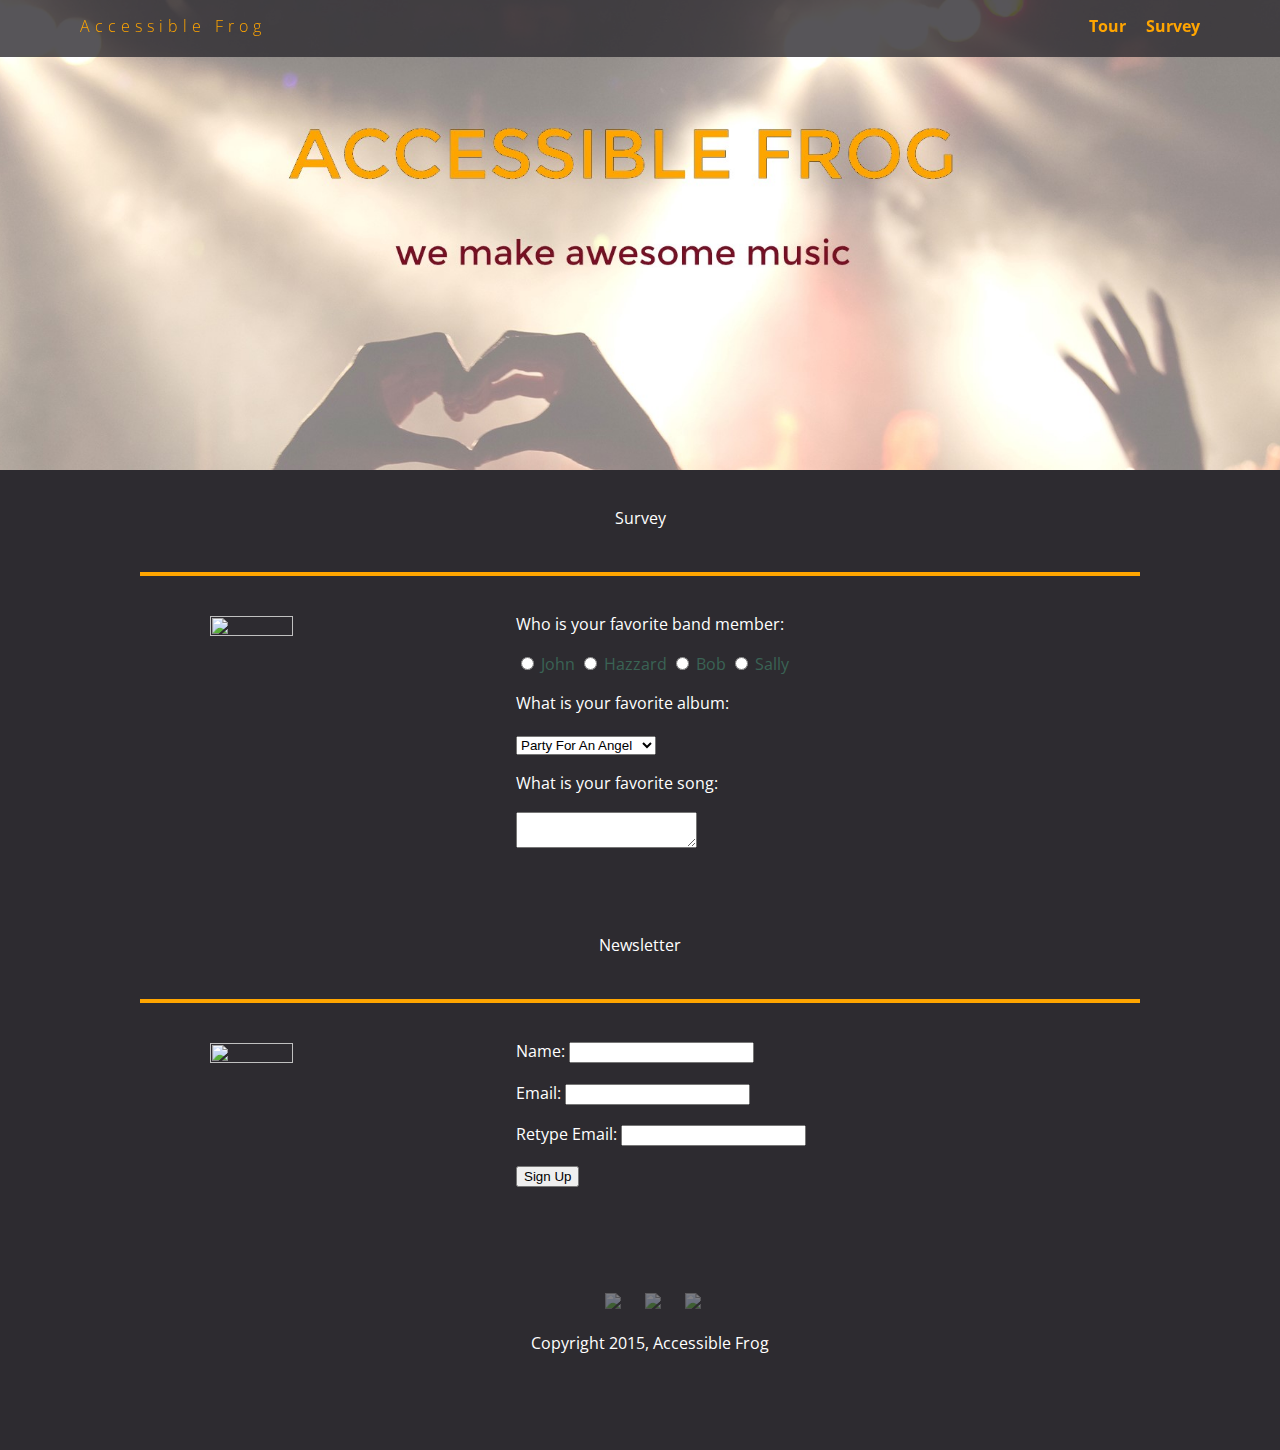
==== survey.html @ 4f3c9e72 "corrected tour site" ====
<!doctype html>
<html lang="en">
  <head>
    <meta charset="utf-8">
    <link href="css/styles.css" rel="stylesheet" type="text/css" />
    <link href="css/survey.css" rel="stylesheet" type="text/css" />
    <meta name="viewport" content="width=device-width, initial-scale=1, maximum-scale=1, user-scalable=0"/>
    <link href='https://fonts.googleapis.com/css?family=Open+Sans:400,300,600' rel='stylesheet' type='text/css'>
    <title>Accessible Frog</title>
  </head>

  <body>
    <div class="main-nav">
      <ul class="nav">
        <li class="name"><a href="index.html">Accessible Frog</a></li>
        <li><a href="tour.html">Tour</a></li>
        <li><a href="#">Survey</a></li>
      </ul>
    </div>

    <header>
    </header>

    <main>
      <p class= "heading">Survey</p>
      <div class="card">
        <div class="flex">
          <img class="photo" src= "img/concert01.jpg">
          <div class="container">
            <form class = "survey">
              <p>Who is your favorite band member:</p>
              <input type="radio" name="res" value="John"> John
              <input type="radio" name="res" value="Hazzard"> Hazzard
              <input type="radio" name="res" value="Bob"> Bob
              <input type="radio" name="res" value="Sally"> Sally

              <p>What is your favorite album:</p>
              <select id="albums" name="select">
                <option value="1">Party For An Angel</option>
                <option value="2">A Day Of Old</option>
                <option value="3">Finding My Shadow</option>
                <option value="4">Diamond Fireworks</option>
                <option value="5">Enjoy Your Desire</option>
                <option value="6">This Is For You</option>
                <option value="7">Music Of My Life</option>
                <option value="8">Song For Yesterday</option>
                <option value="9">Heroic Forever</option>
                <option value="10">Midnight Fires</option>
                <option value="11">Street Of The Rider</option>
              </select>

              <p>What is your favorite song:</p>
              <textarea></textarea>
            </form>
          </div>
        </div>
      </div>
      <p class= "heading">Newsletter</p>
      <div class="card">
        <div class="flex">
          <img class="photo" src= "img/the_band.jpg">
            <div class="container">
              <form class="newsletter">
                  <p>Name: <input type ="text" name="textfield"></p>
                  <p>Email: <input type ="email" name="textfield"></p>
                  <p>Retype Email: <input type ="email" name="textfield"></p>
                  <button type="submit">Sign Up</button>
              </form>
            </div>
        </div>
      </div>
    </main>

    <footer>
      <ul>
        <li><a href="#" class="social twitter"><img src= "img/twitter-32.png"></a></li>
        <li><a href="#" class="social youtube"><img src= "img/youtube-32.png"></a></li>
        <li><a href="#" class="social spotify"><img src= "img/spotify-32.png"></a></li>
      </ul>
      <p class="copyright">Copyright 2015, Accessible Frog</p>
    </footer>
  </body>
</html>
---- css/styles.css ----
/* Global Layout Set-up */
* {
  box-sizing: border-box;
}

body {
  margin: 0;
  padding: 0;
  text-align: center;
  font-family: 'Open Sans', sans-serif;
  color: #3A6355;
  background: #2d2b30;
}

/* Link Styles */

a {
  text-decoration: none;
  color: #ffa500;
}

a:hover {
  color: #fff;
}

/* Section Styles */

.main-nav {
  width: 100%;
  background: rgba(45, 43, 48, 0.8);
  min-height: 30px;
  padding: 10px;
  position: fixed;
  text-align: center;
}

.nav {
  display: flex;
  justify-content: space-around;
  font-weight: 700;
  list-style-type: none;
  margin: 0 auto;
  padding: 0;
}

.nav .name {
  display: block;
  margin-right: auto;
  color: white;
  letter-spacing: 5px;
}

.nav li {
  padding: 5px 10px 10px 10px;
}

.nav a {
  transition: all .5s;
}

.nav a:hover {
  color: white
}

header {
  text-align: center;
  background: url('../img/concert02_with_text.jpg') no-repeat top center ;
  background-size: cover;
  overflow: hidden;
  padding-top: 60px;
  height: 350px;
}

.tag {
  color: black;
  padding: 10px;
  letter-spacing: 5px;
}

.name{
  font-weight: 300;
}

header .name{
  font-size: 3em;
}
.tagline {
  font-weight: 600;
  padding: 20px;
  text-transform: uppercase;
  color: #781125
}

.card {
  margin: 30px;
  padding: 20px 40px 40px;
  text-align: left;
  border-top: 4px solid #ffa500;
  clear: both;
}
.card:hover {
  border-color: #96731A;
}


.photo{
  display: block;
  width: 200px;
  height: 0%;
  margin: 0 auto;
}

.information{
  width: 100%;
  text-align: center;
  /*display: inline-block;
  position: absolute;*/
}

h1{
  font-size: 2em;
  text-transform: uppercase;
  color: #ffa500;
  margin-top: 10px;
}

/* Footer styles */

footer {
  width: 100%;
  min-height: 30px;
  padding: 20px 0 40px 20px;
}

footer .copyright {
  top: -8px;
  font-size: .75em;
}

footer ul {
  list-style-type: none;
  margin: 0;
  padding: 0;
}

footer ul li {
  display: inline-block;
}
footer p {
  color: #fff;
}

a.social {
  display: inline-block;
  margin-left: 5px;
  width: 30px;
  height: 30px;
  background-size: 30px 30px;
  opacity: .4;
  transition: all .5s;
}

a.social:hover {
  opacity: 1;
}
.clearfix {
  clear: both;
}

/* Styles for larger screens */
@media screen and (min-width: 840px) {

  .flex {
    display: -ms-flexbox;      /* TWEENER - IE 10 */
    display: flex;
    max-width: 1200px;
    -ms-flex-pack: distribute;
  }

  header {
    min-height: 470px;
  }

  .nav {
    max-width: 1200px;
    padding: 0 30px;
  }


  main {
    padding-top: 20px;
  }

  main p {
    line-height: 1.6em;
    color: #fff;
  }

  .card{
    margin: 40px auto;
    padding: 20px 40px 40px;
    width: 80%;
    max-width: 1000px;
  }

  .photo{
    width: 30%;
    margin: 20px 30px;
  }

  .information{
    text-align: left;
  }

  footer {
    font-size: 1.3em;
    max-width: 1200px;
    margin: 40px auto;
  }
}
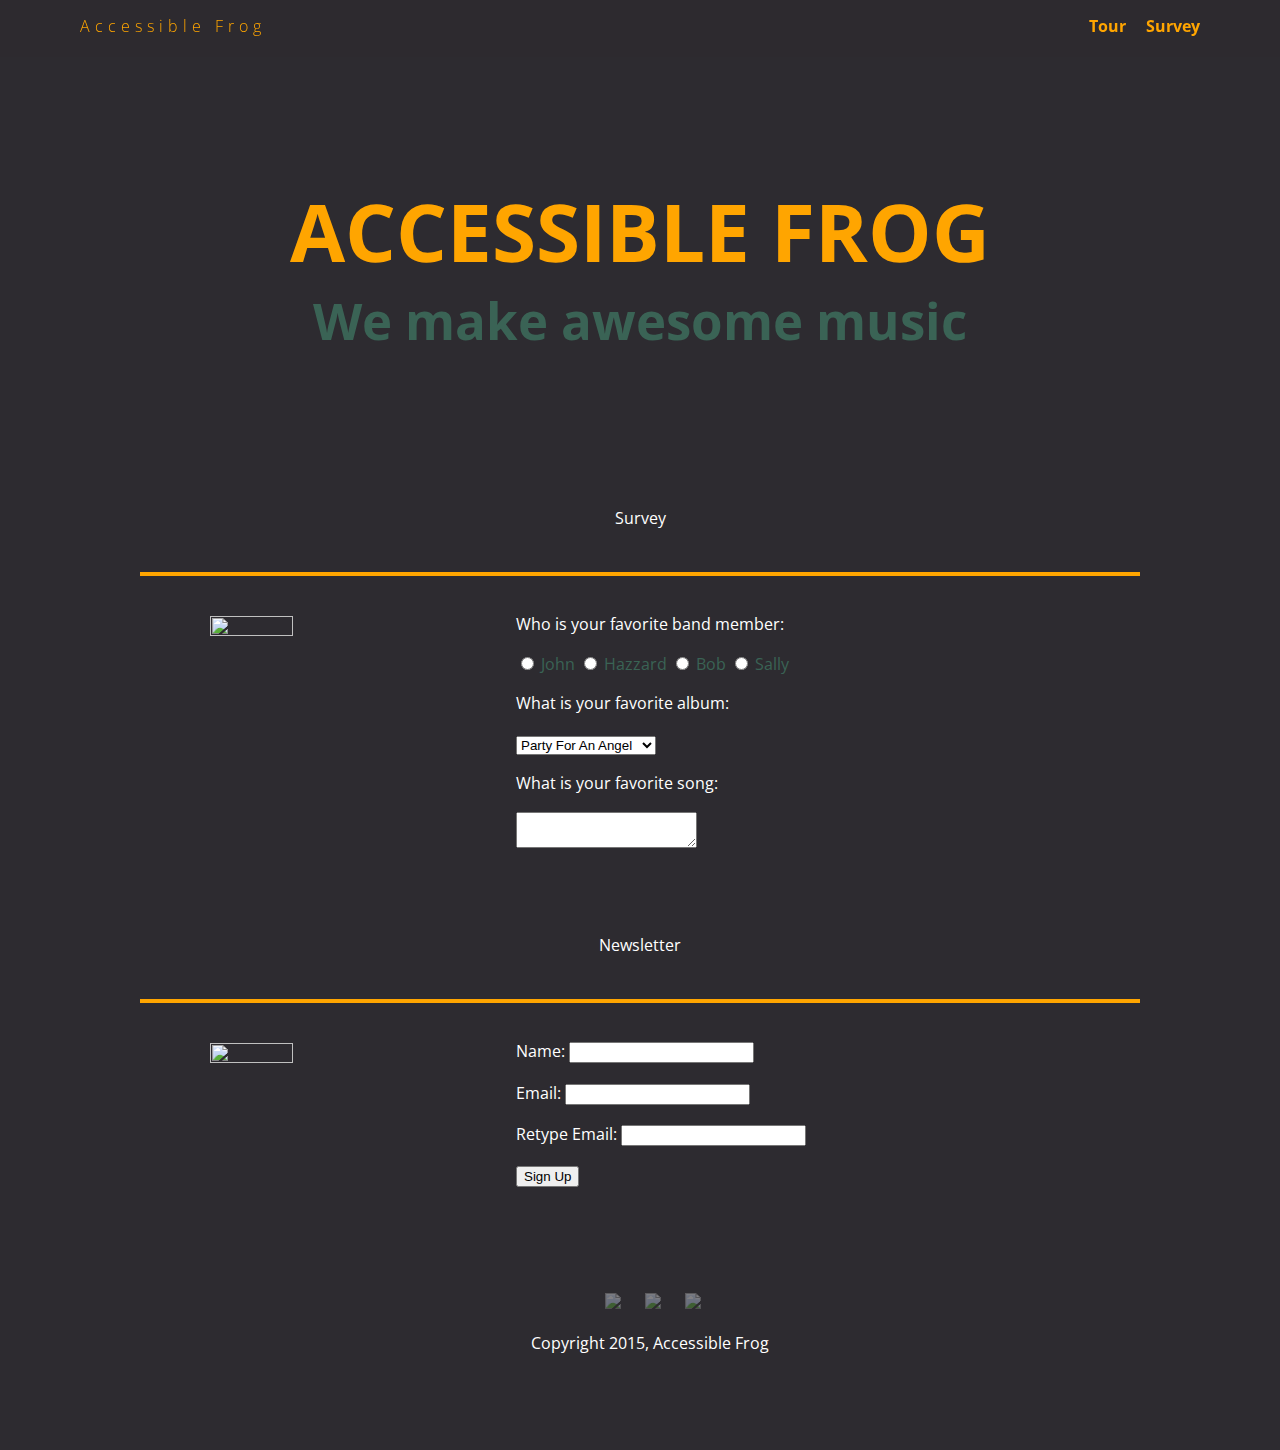
==== commit d9395df2: "fixed header image, added roles" ====
--- a/survey.html
+++ b/survey.html
@@ -10,7 +10,7 @@
   </head>
 
   <body>
-    <div class="main-nav">
+    <div class="main-nav" role="navigation">
       <ul class="nav">
         <li class="name"><a href="index.html">Accessible Frog</a></li>
         <li><a href="tour.html">Tour</a></li>
@@ -18,10 +18,14 @@
       </ul>
     </div>
 
-    <header>
+    <header role="banner">
+      <div class="overlay">
+        <h1>Accessible Frog</h1>
+        <h3>We make awesome music</h3>
+      </div>
     </header>
 
-    <main>
+    <main role="content">
       <p class= "heading">Survey</p>
       <div class="card">
         <div class="flex">
@@ -35,7 +39,7 @@
               <input type="radio" name="res" value="Sally"> Sally
 
               <p>What is your favorite album:</p>
-              <select id="albums" name="select">
+              <select id="albums" name="select" role="form">
                 <option value="1">Party For An Angel</option>
                 <option value="2">A Day Of Old</option>
                 <option value="3">Finding My Shadow</option>
@@ -71,7 +75,7 @@
       </div>
     </main>
 
-    <footer>
+    <footer role="site information">
       <ul>
         <li><a href="#" class="social twitter"><img src= "img/twitter-32.png"></a></li>
         <li><a href="#" class="social youtube"><img src= "img/youtube-32.png"></a></li>
--- a/css/styles.css
+++ b/css/styles.css
@@ -64,11 +64,25 @@
 
 header {
   text-align: center;
-  background: url('../img/concert02_with_text.jpg') no-repeat top center ;
+  background: url('../img/concert02_no_text.jpg') no-repeat top center;
   background-size: cover;
   overflow: hidden;
   padding-top: 60px;
   height: 350px;
+}
+.overlay {
+  display: flex;
+  flex-direction: column;
+  justify-content: center;
+  height: 100%;
+}
+.overlay h1 {
+  font-size: 5rem;
+  margin: 0;
+}
+.overlay h3 {
+  font-size: 3.2rem;
+  margin: 0;
 }
 
 .tag {
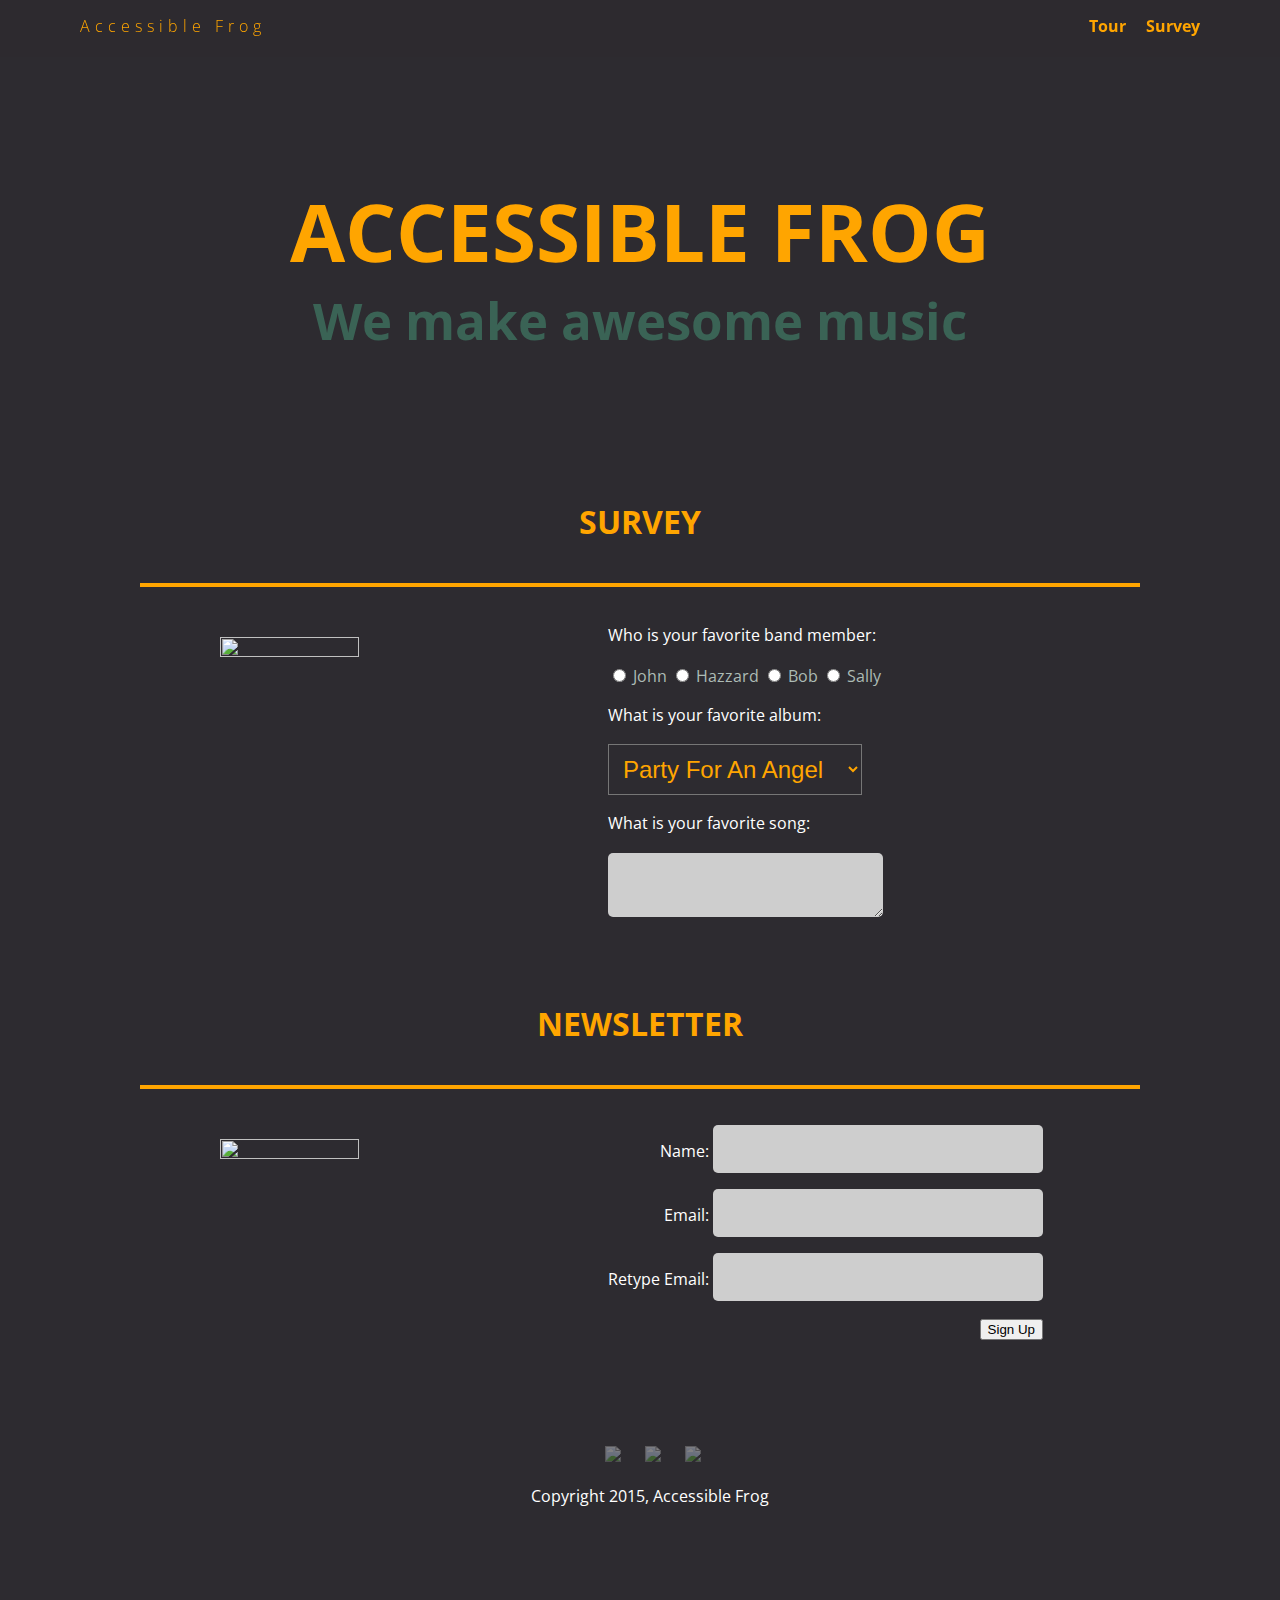
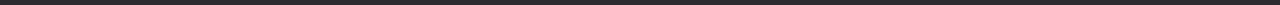
==== commit 934fae3e: "updated form" ====
--- a/survey.html
+++ b/survey.html
@@ -26,17 +26,17 @@
     </header>
 
     <main role="content">
-      <p class= "heading">Survey</p>
+      <h1>Survey</h1>
       <div class="card">
         <div class="flex">
           <img class="photo" src= "img/concert01.jpg">
           <div class="container">
             <form class = "survey">
               <p>Who is your favorite band member:</p>
-              <input type="radio" name="res" value="John"> John
-              <input type="radio" name="res" value="Hazzard"> Hazzard
-              <input type="radio" name="res" value="Bob"> Bob
-              <input type="radio" name="res" value="Sally"> Sally
+              <input type="radio" name="res" value="John"> <span>John</span>
+              <input type="radio" name="res" value="Hazzard"> <span>Hazzard</span>
+              <input type="radio" name="res" value="Bob"> <span>Bob</span>
+              <input type="radio" name="res" value="Sally"> <span>Sally</span>
 
               <p>What is your favorite album:</p>
               <select id="albums" name="select" role="form">
@@ -59,7 +59,7 @@
           </div>
         </div>
       </div>
-      <p class= "heading">Newsletter</p>
+      <h1>Newsletter</h1>
       <div class="card">
         <div class="flex">
           <img class="photo" src= "img/the_band.jpg">
--- a/css/styles.css
+++ b/css/styles.css
@@ -21,6 +21,10 @@
 
 a:hover {
   color: #fff;
+}
+
+p, span {
+  color: rgb(172, 187, 181);
 }
 
 /* Section Styles */
--- a/css/survey.css
+++ b/css/survey.css
@@ -0,0 +1,43 @@
+/* Survey page styles */
+
+.photo{
+  width: 60%;
+  padding: 10px;
+}
+
+form {
+  margin: 0 auto;
+  text-align: left;
+  display: inline-block;
+}
+
+.container{
+  text-align: center;
+}
+.newsletter{
+  text-align: right;
+}
+select {
+  background-color: #2d2b30;
+  color: #ffa500;
+  outline: #020202;
+  padding: 10px;
+  font-size: 1.5rem;
+  transition: focus 1s;
+}
+input, textarea {
+  border-radius: 5px;
+  border: none;
+  outline: none;
+  padding: 10px;
+  background-color: #cecece;
+  font-size: 1.5em;
+}
+
+
+/* Styles for larger screens */
+@media screen and (min-width: 840px) {
+  .photo{
+    width: 40%;
+  }
+}
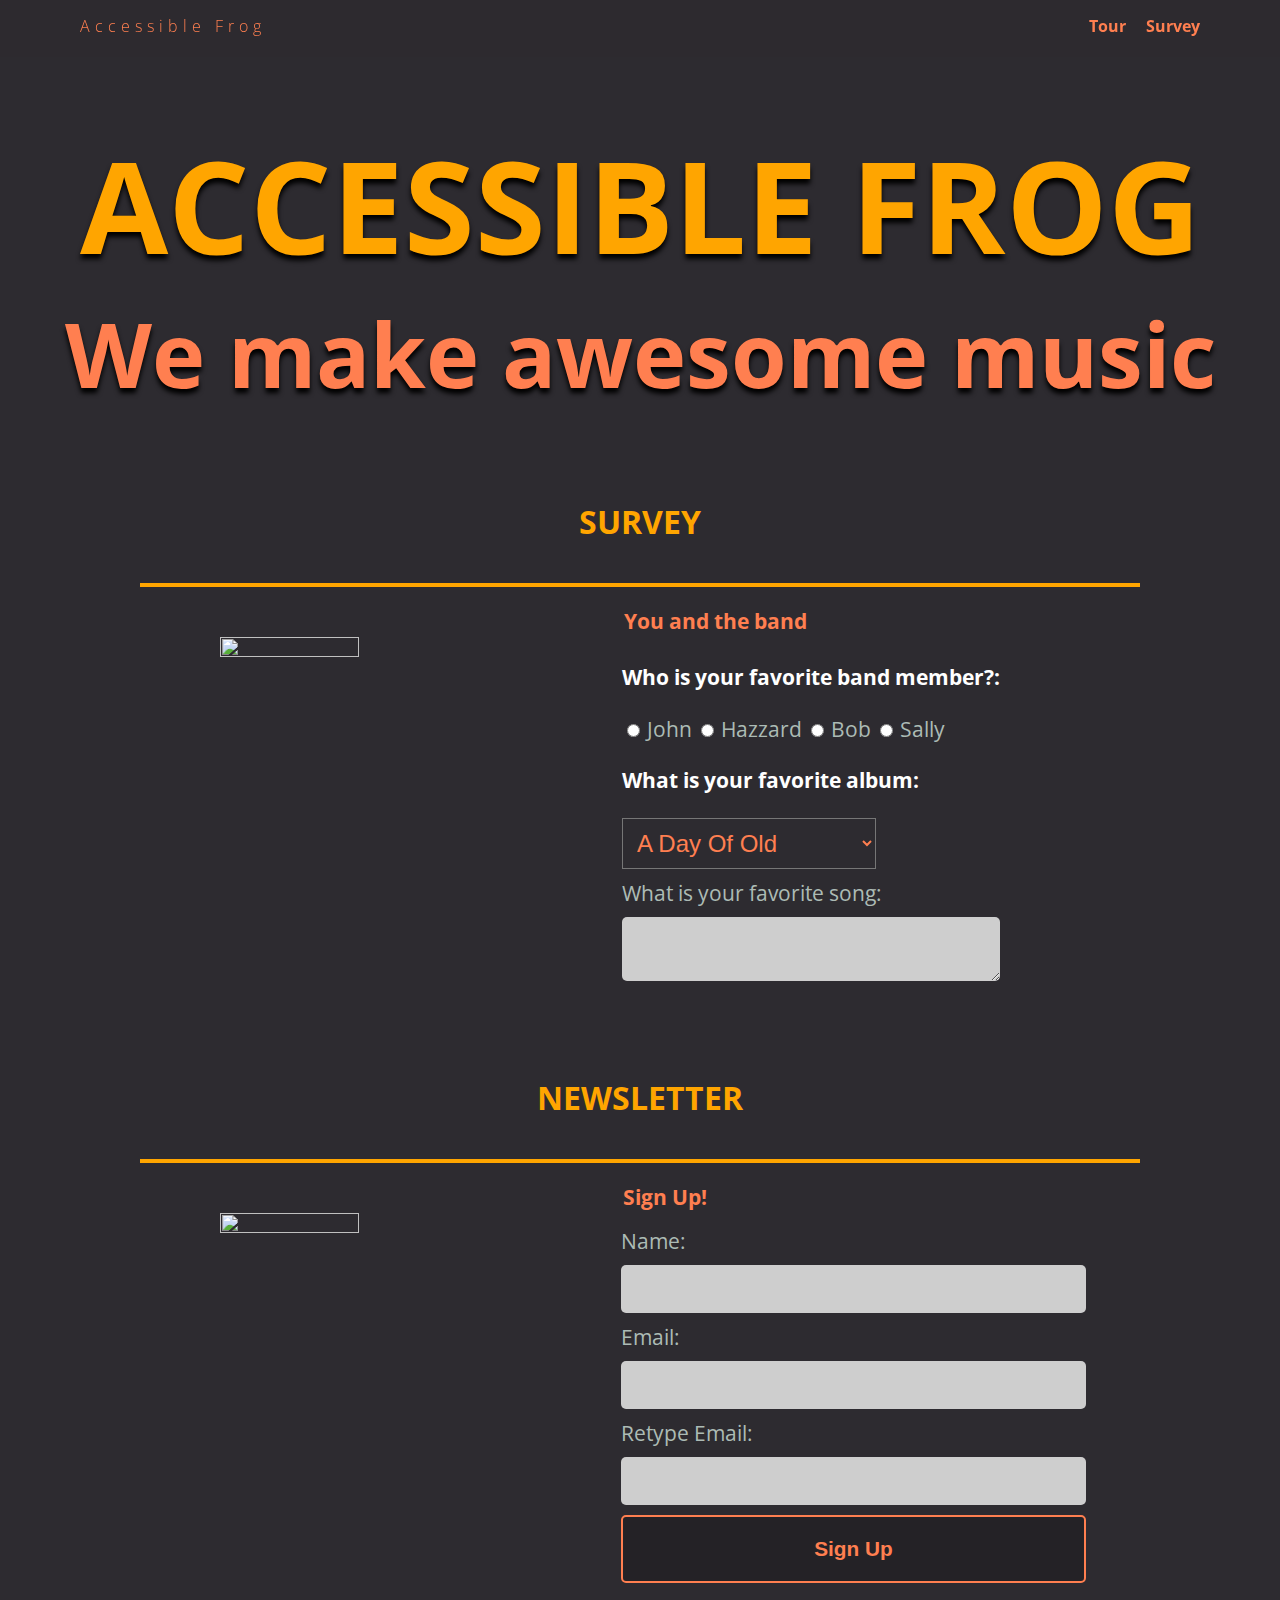
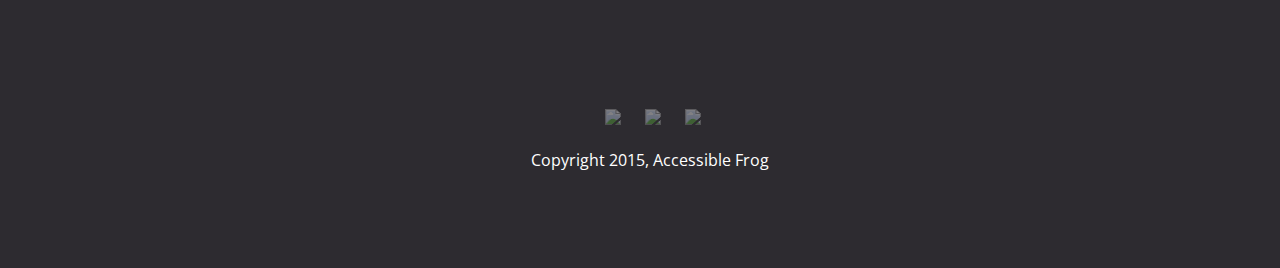
==== commit 38c9efe4: "added focus states to form" ====
--- a/survey.html
+++ b/survey.html
@@ -31,30 +31,32 @@
         <div class="flex">
           <img class="photo" src= "img/concert01.jpg">
           <div class="container">
-            <form class = "survey">
-              <p>Who is your favorite band member:</p>
-              <input type="radio" name="res" value="John"> <span>John</span>
-              <input type="radio" name="res" value="Hazzard"> <span>Hazzard</span>
-              <input type="radio" name="res" value="Bob"> <span>Bob</span>
-              <input type="radio" name="res" value="Sally"> <span>Sally</span>
+            <form class="survey" aria-describedby="form about you and the band">
+            <fieldset>
+              <legend>You and the band</legend>
+                <p aria-desribedby="question">Who is your favorite band member?:</p>
+                <input type="radio" name="res" value="John" id="john"> <label for="john">John</label>
+                <input type="radio" name="res" value="Hazzard" id="hazzard"> <label for="hazzard">Hazzard</label>
+                <input id="bob" type="radio" name="res" value="Bob"> <label for="bob">Bob</label>
+                <input id="sally" type="radio" name="res" value="Sally"> <label for="sally">Sally</label  >
 
-              <p>What is your favorite album:</p>
-              <select id="albums" name="select" role="form">
-                <option value="1">Party For An Angel</option>
-                <option value="2">A Day Of Old</option>
-                <option value="3">Finding My Shadow</option>
-                <option value="4">Diamond Fireworks</option>
-                <option value="5">Enjoy Your Desire</option>
-                <option value="6">This Is For You</option>
-                <option value="7">Music Of My Life</option>
-                <option value="8">Song For Yesterday</option>
-                <option value="9">Heroic Forever</option>
-                <option value="10">Midnight Fires</option>
-                <option value="11">Street Of The Rider</option>
-              </select>
-
-              <p>What is your favorite song:</p>
-              <textarea></textarea>
+                <p aria-describedby="question">What is your favorite album:</p>
+                <select id="albums" name="select" role="form">
+                  <option value="1">A Day Of Old</option>
+                  <option value="2">Diamond Fireworks</option>
+                  <option value="3">Enjoy Your Desire</option>
+                  <option value="4">Finding My Shadow</option>
+                  <option value="5">Heroic Forever</option>
+                  <option value="6">Midnight Fires</option>
+                  <option value="7">Music Of My Life</option>
+                  <option value="8">Party For An Angel</option>
+                  <option value="9">Street Of The Rider</option>
+                  <option value="10">Song For Yesterday</option>
+                  <option value="11">This Is For You</option>                
+                </select>
+                <label for="song" aria-describedby="question">What is your favorite song:</label>
+                <textarea id="song"></textarea>
+              </fieldset>
             </form>
           </div>
         </div>
@@ -64,11 +66,14 @@
         <div class="flex">
           <img class="photo" src= "img/the_band.jpg">
             <div class="container">
-              <form class="newsletter">
-                  <p>Name: <input type ="text" name="textfield"></p>
-                  <p>Email: <input type ="email" name="textfield"></p>
-                  <p>Retype Email: <input type ="email" name="textfield"></p>
-                  <button type="submit">Sign Up</button>
+              <form aria-describedby="newsletter signup form" class="newsletter">
+                <fieldset>
+                  <legend>Sign Up!</legend>
+                    <label for="name">Name:</label> <input id="name" type ="text" name="textfield">
+                    <label for="email">Email: </label> <input id="email" type ="email" name="textfield">
+                    <label for="re-email">Retype Email:</label> <input id="re-email" type ="email" name="textfield">
+                    <button aria-describedby="submits and signs up for newsletter" type="submit">Sign Up</button>
+                </fieldset>
               </form>
             </div>
         </div>
--- a/css/styles.css
+++ b/css/styles.css
@@ -8,7 +8,7 @@
   padding: 0;
   text-align: center;
   font-family: 'Open Sans', sans-serif;
-  color: #3A6355;
+  color: rgb(172, 187, 181);
   background: #2d2b30;
 }
 
@@ -16,7 +16,7 @@
 
 a {
   text-decoration: none;
-  color: #ffa500;
+  color: coral;
 }
 
 a:hover {
@@ -81,12 +81,15 @@
   height: 100%;
 }
 .overlay h1 {
-  font-size: 5rem;
+  font-size: 10vw;
   margin: 0;
+  text-shadow: 0 5px 5px black;
 }
 .overlay h3 {
-  font-size: 3.2rem;
-  margin: 0;
+  font-size: 7vw;
+  margin: 0 10px;
+  text-shadow: 0 5px 5px black;
+  color: coral;
 }
 
 .tag {
@@ -110,8 +113,7 @@
 }
 
 .card {
-  margin: 30px;
-  padding: 20px 40px 40px;
+  padding: 10px;
   text-align: left;
   border-top: 4px solid #ffa500;
   clear: both;
--- a/css/survey.css
+++ b/css/survey.css
@@ -10,20 +10,78 @@
   text-align: left;
   display: inline-block;
 }
-
+form p {
+  font-size: 1.3em;
+  font-weight: bold;
+}
+legend {
+  font-size: 1.3em;
+  font-weight: bold;
+  color: coral;
+}
+label {
+  display: block;
+  color: rgb(172, 187, 181);
+}
+label[for="john"],
+label[for="hazzard"],
+label[for="bob"],
+label[for="sally"] {
+  display: inline;
+}
+fieldset {
+  border: 2px groove #ffa500;
+  color: #ffa500;
+}
+form label,
+label {
+  padding: 10px 0 10px 0;
+  font-size: 1.3rem;
+}
+input[type="text"],
+input[type="email"],
+textarea {
+  width: 100%;
+  transition: box-shadow .2s ease-in-out;
+}
+input[type="text"]:focus,
+input[type="email"]:focus,
+textarea:focus {
+  box-shadow: 0px 2px 2px #ffa500;
+}
 .container{
   text-align: center;
 }
 .newsletter{
-  text-align: right;
+  text-align: left;
+}
+button[type="submit"] {
+  padding: 20px;
+  border: 2px solid coral;
+  border-radius: 5px;
+  background-color: rgba(02, 02, 02, 0.2);
+  font-size: 1.3rem;
+  width: 100%;
+  color: coral;
+  margin: 10px 10px 10px 0;
+  transition: background-color .2s, color .2s ease-in-out;
+  font-weight: bold;
+}
+button[type="submit"]:hover {
+  cursor: pointer;
+  background-color: coral;
+  color: #020202;
 }
 select {
   background-color: #2d2b30;
-  color: #ffa500;
+  color: coral;
   outline: #020202;
   padding: 10px;
   font-size: 1.5rem;
   transition: focus 1s;
+}
+option:hover {
+  background-color: coral;
 }
 input, textarea {
   border-radius: 5px;
@@ -33,6 +91,9 @@
   background-color: #cecece;
   font-size: 1.5em;
 }
+text-area {
+  min-height: 400px;
+}
 
 
 /* Styles for larger screens */
@@ -40,4 +101,7 @@
   .photo{
     width: 40%;
   }
+  fieldset {
+    border: none;
+  }
 }
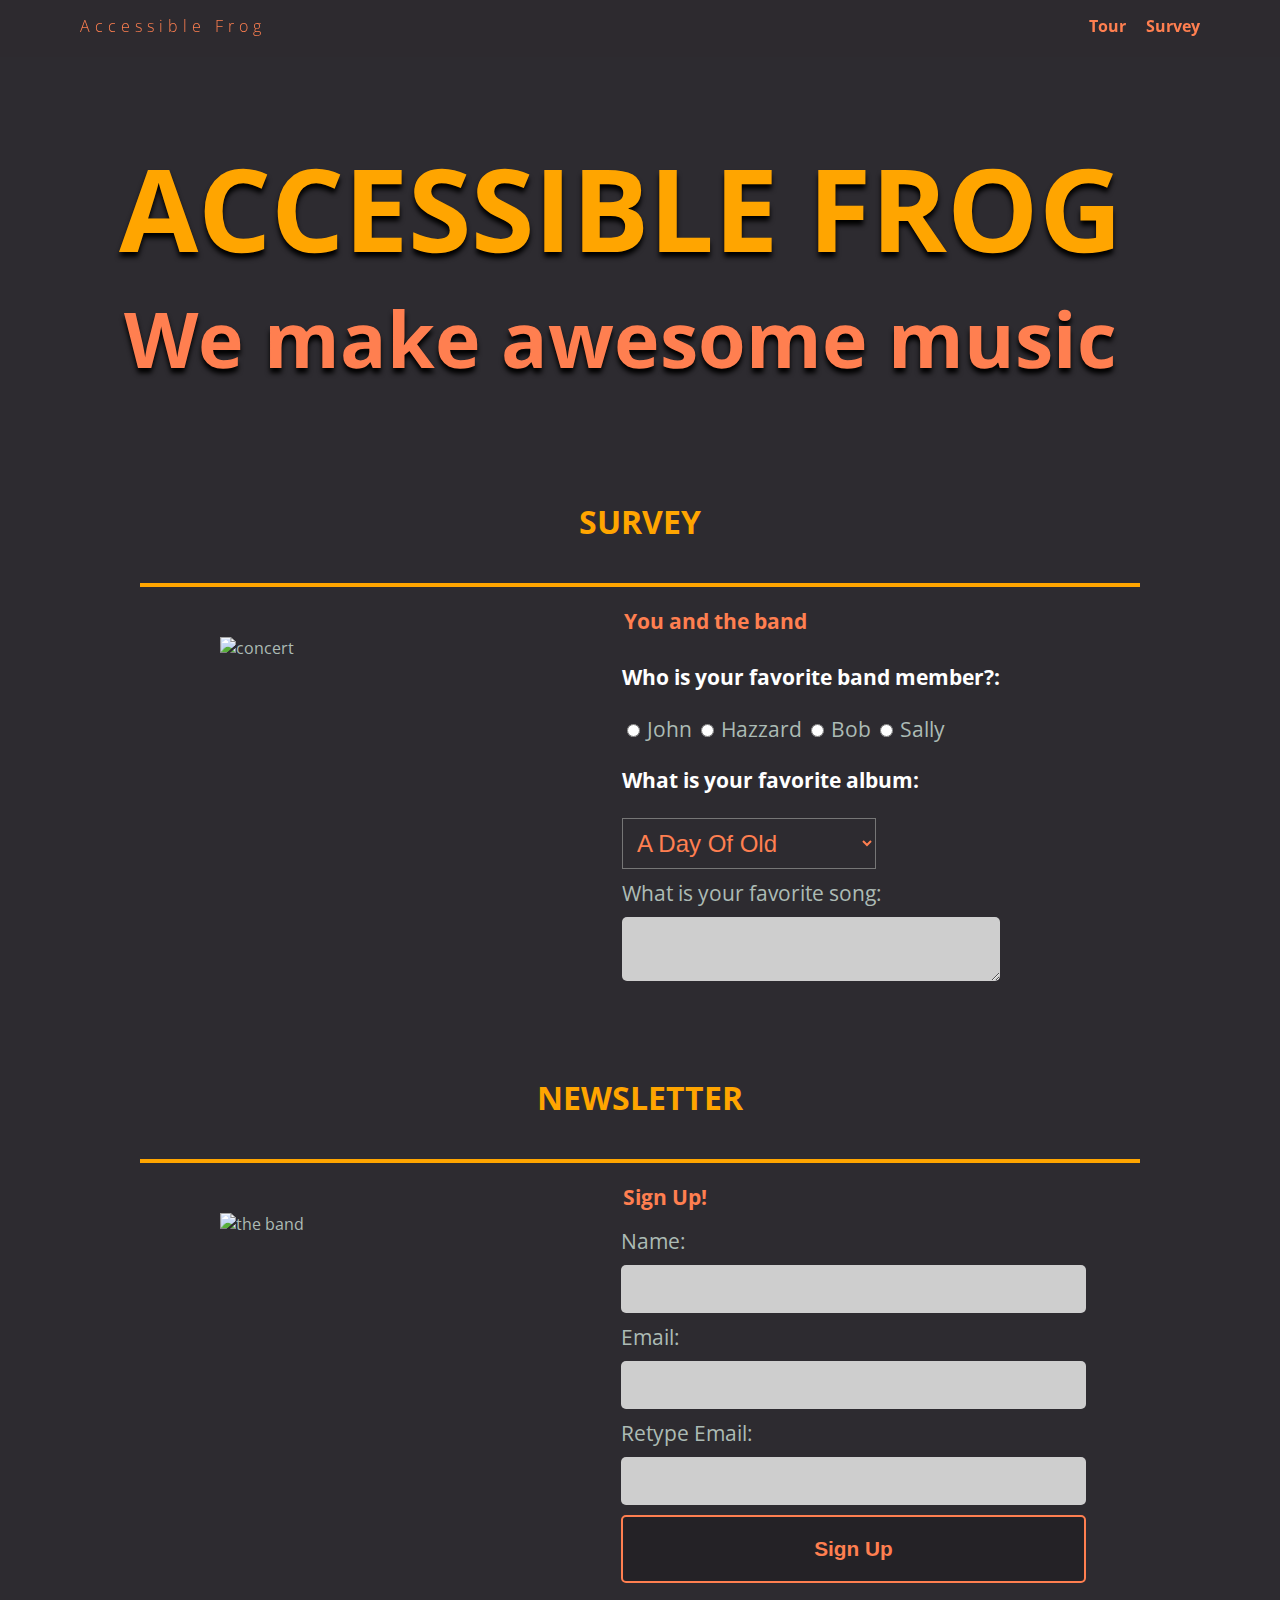
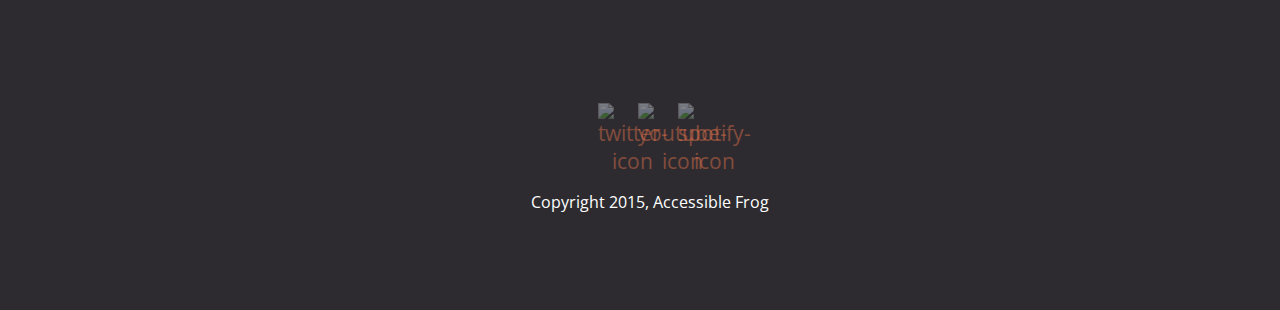
==== commit 77fe4a3a: "tour.html and index.html pass validation" ====
--- a/survey.html
+++ b/survey.html
@@ -25,23 +25,23 @@
       </div>
     </header>
 
-    <main role="content">
+    <main role="main">
       <h1>Survey</h1>
       <div class="card">
         <div class="flex">
-          <img class="photo" src= "img/concert01.jpg">
+          <img class="photo" src= "img/concert01.jpg" alt="concert">
           <div class="container">
-            <form class="survey" aria-describedby="form about you and the band">
+            <form class="survey">
             <fieldset>
               <legend>You and the band</legend>
-                <p aria-desribedby="question">Who is your favorite band member?:</p>
+                <p>Who is your favorite band member?:</p>
                 <input type="radio" name="res" value="John" id="john"> <label for="john">John</label>
                 <input type="radio" name="res" value="Hazzard" id="hazzard"> <label for="hazzard">Hazzard</label>
                 <input id="bob" type="radio" name="res" value="Bob"> <label for="bob">Bob</label>
                 <input id="sally" type="radio" name="res" value="Sally"> <label for="sally">Sally</label  >
 
-                <p aria-describedby="question">What is your favorite album:</p>
-                <select id="albums" name="select" role="form">
+                <p>What is your favorite album:</p>
+                <select id="albums" name="select">
                   <option value="1">A Day Of Old</option>
                   <option value="2">Diamond Fireworks</option>
                   <option value="3">Enjoy Your Desire</option>
@@ -64,7 +64,7 @@
       <h1>Newsletter</h1>
       <div class="card">
         <div class="flex">
-          <img class="photo" src= "img/the_band.jpg">
+          <img class="photo" src= "img/the_band.jpg" alt="the band">
             <div class="container">
               <form aria-describedby="newsletter signup form" class="newsletter">
                 <fieldset>
@@ -80,11 +80,11 @@
       </div>
     </main>
 
-    <footer role="site information">
+    <footer role="contentinfo">
       <ul>
-        <li><a href="#" class="social twitter"><img src= "img/twitter-32.png"></a></li>
-        <li><a href="#" class="social youtube"><img src= "img/youtube-32.png"></a></li>
-        <li><a href="#" class="social spotify"><img src= "img/spotify-32.png"></a></li>
+        <li><a href="#" class="social twitter"><img src= "img/twitter-32.png" alt="twitter-icon"></a></li>
+        <li><a href="#" class="social youtube"><img src= "img/youtube-32.png" alt="youtube-icon"></a></li>
+        <li><a href="#" class="social spotify"><img src= "img/spotify-32.png" alt="spotify-icon"></a></li>
       </ul>
       <p class="copyright">Copyright 2015, Accessible Frog</p>
     </footer>
--- a/css/styles.css
+++ b/css/styles.css
@@ -26,6 +26,7 @@
 p, span {
   color: rgb(172, 187, 181);
 }
+
 
 /* Section Styles */
 
@@ -71,22 +72,24 @@
   background: url('../img/concert02_no_text.jpg') no-repeat top center;
   background-size: cover;
   overflow: hidden;
-  padding-top: 60px;
   height: 350px;
+  padding: 60px 50px 10px 10px;
+  text-align: center;
 }
 .overlay {
   display: flex;
   flex-direction: column;
   justify-content: center;
   height: 100%;
+  text-align: center; 
 }
 .overlay h1 {
-  font-size: 10vw;
+  font-size: 9vw;
   margin: 0;
   text-shadow: 0 5px 5px black;
 }
 .overlay h3 {
-  font-size: 7vw;
+  font-size: 6vw;
   margin: 0 10px;
   text-shadow: 0 5px 5px black;
   color: coral;
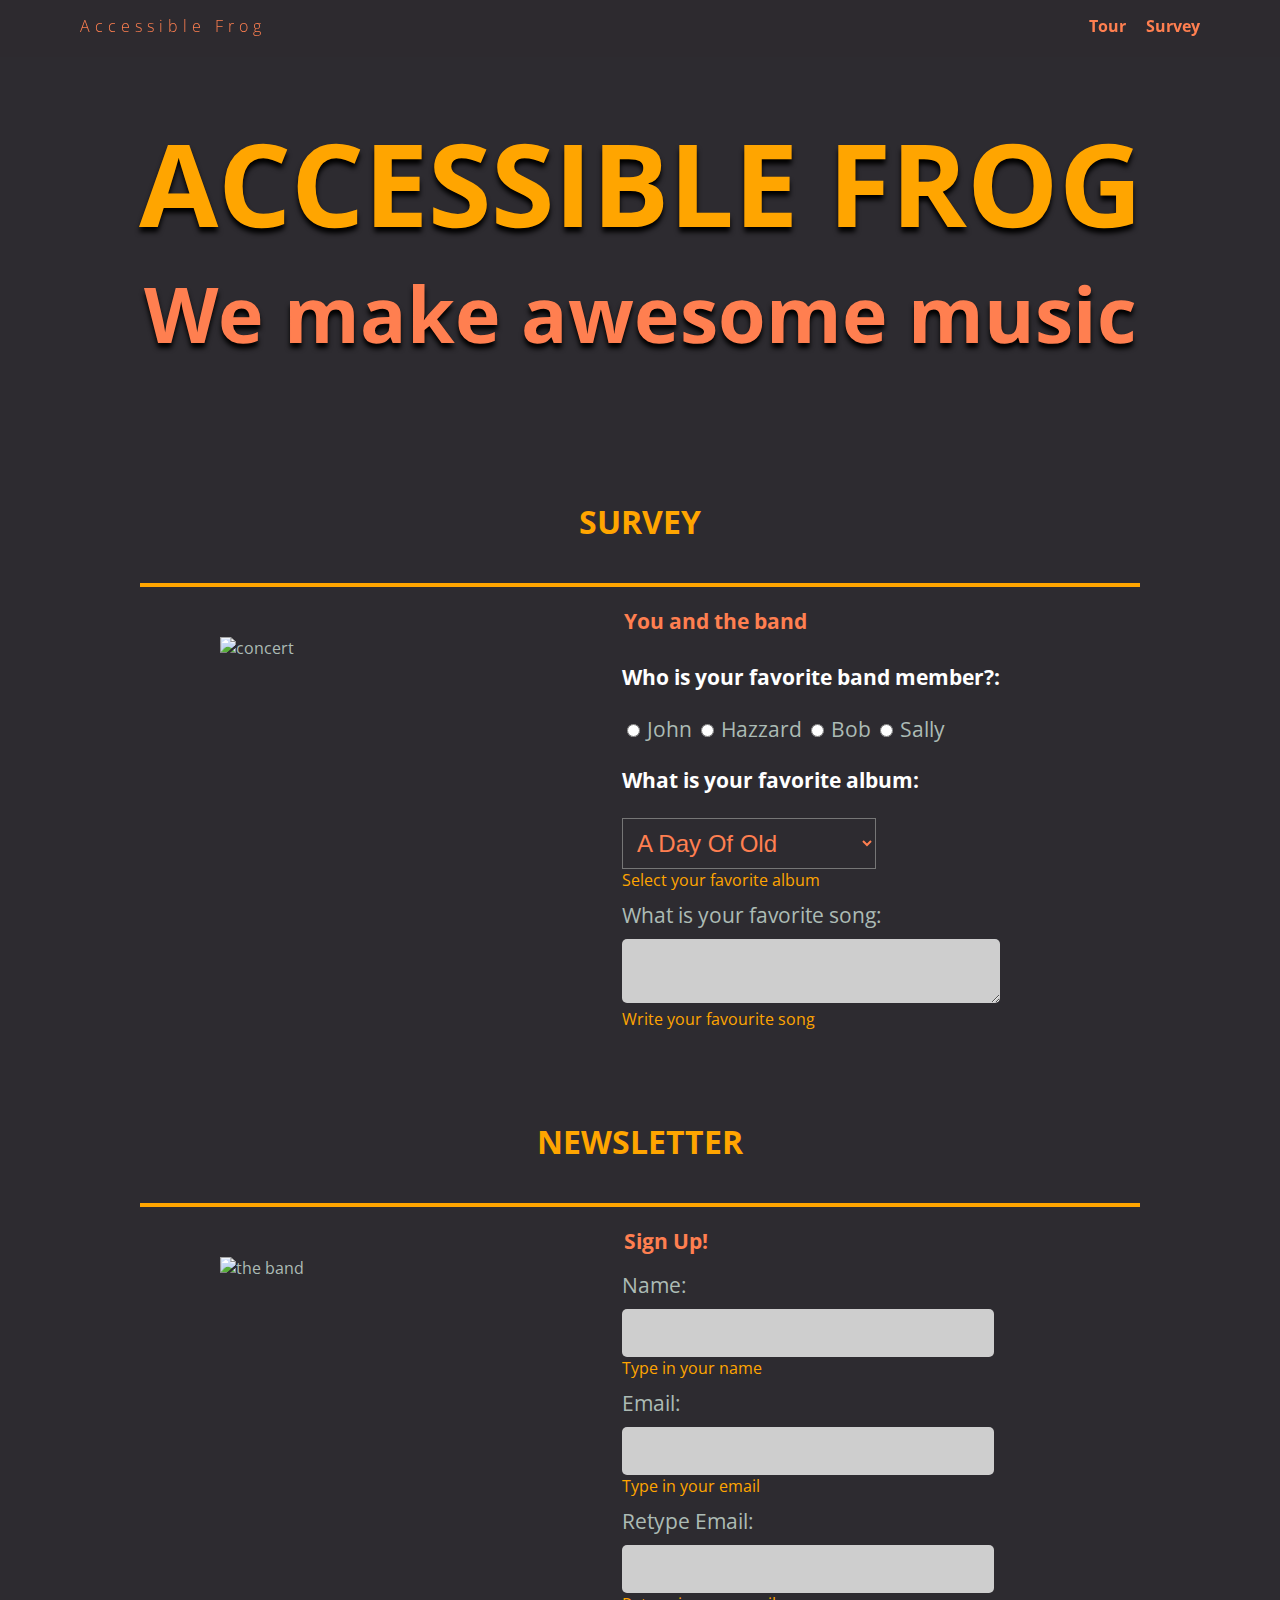
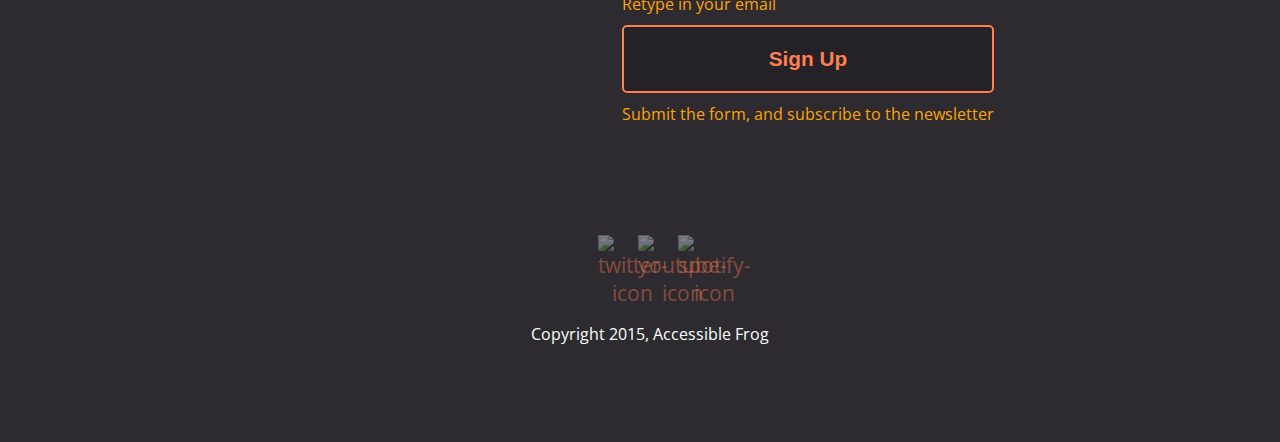
==== commit ee95a7e6: "meets requrements" ====
--- a/survey.html
+++ b/survey.html
@@ -1,4 +1,4 @@
-<!doctype html>
+<!DOCTYPE html>
 <html lang="en">
   <head>
     <meta charset="utf-8">
@@ -38,8 +38,7 @@
                 <input type="radio" name="res" value="John" id="john"> <label for="john">John</label>
                 <input type="radio" name="res" value="Hazzard" id="hazzard"> <label for="hazzard">Hazzard</label>
                 <input id="bob" type="radio" name="res" value="Bob"> <label for="bob">Bob</label>
-                <input id="sally" type="radio" name="res" value="Sally"> <label for="sally">Sally</label  >
-
+                <input id="sally" type="radio" name="res" value="Sally"> <label for="sally">Sally</label>
                 <p>What is your favorite album:</p>
                 <select id="albums" name="select">
                   <option value="1">A Day Of Old</option>
@@ -54,8 +53,12 @@
                   <option value="10">Song For Yesterday</option>
                   <option value="11">This Is For You</option>                
                 </select>
-                <label for="song" aria-describedby="question">What is your favorite song:</label>
+                <div role="tooltip" id="albums">
+                  Select your favorite album
+                </div>
+                <label for="song">What is your favorite song:</label>
                 <textarea id="song"></textarea>
+                <div role="tooltip" aria-describedby="song">Write your favourite song</div>
               </fieldset>
             </form>
           </div>
@@ -66,13 +69,17 @@
         <div class="flex">
           <img class="photo" src= "img/the_band.jpg" alt="the band">
             <div class="container">
-              <form aria-describedby="newsletter signup form" class="newsletter">
-                <fieldset>
+              <form class="newsletter">
+                <fieldset id="signup">
                   <legend>Sign Up!</legend>
                     <label for="name">Name:</label> <input id="name" type ="text" name="textfield">
-                    <label for="email">Email: </label> <input id="email" type ="email" name="textfield">
-                    <label for="re-email">Retype Email:</label> <input id="re-email" type ="email" name="textfield">
-                    <button aria-describedby="submits and signs up for newsletter" type="submit">Sign Up</button>
+                    <div role="tooltip" aria-describedby="name">Type in your name</div>
+                    <label for="email">Email: </label> <input id="email" type ="email" name="email">
+                    <div role="tooltip" aria-describedby="email">Type in your email</div>
+                    <label for="re-email">Retype Email:</label> <input id="re-email" type ="email" name="email">
+                    <div role="tooltip" aria-describedby="re-email">Retype in your email</div>
+                    <button id="submit" type="submit">Sign Up</button>
+                    <div role="tooltip" aria-describedby="submit">Submit the form, and subscribe to the newsletter</div>  
                 </fieldset>
               </form>
             </div>
--- a/css/styles.css
+++ b/css/styles.css
@@ -17,6 +17,7 @@
 a {
   text-decoration: none;
   color: coral;
+  transition: color .4s; 
 }
 
 a:hover {
@@ -59,13 +60,6 @@
   padding: 5px 10px 10px 10px;
 }
 
-.nav a {
-  transition: all .5s;
-}
-
-.nav a:hover {
-  color: white
-}
 
 header {
   text-align: center;
@@ -73,7 +67,7 @@
   background-size: cover;
   overflow: hidden;
   height: 350px;
-  padding: 60px 50px 10px 10px;
+  padding: 0;
   text-align: center;
 }
 .overlay {
@@ -82,23 +76,19 @@
   justify-content: center;
   height: 100%;
   text-align: center; 
+  width: 100vw;
 }
 .overlay h1 {
   font-size: 9vw;
   margin: 0;
   text-shadow: 0 5px 5px black;
+  text-align: center;
 }
 .overlay h3 {
   font-size: 6vw;
   margin: 0 10px;
   text-shadow: 0 5px 5px black;
   color: coral;
-}
-
-.tag {
-  color: black;
-  padding: 10px;
-  letter-spacing: 5px;
 }
 
 .name{
